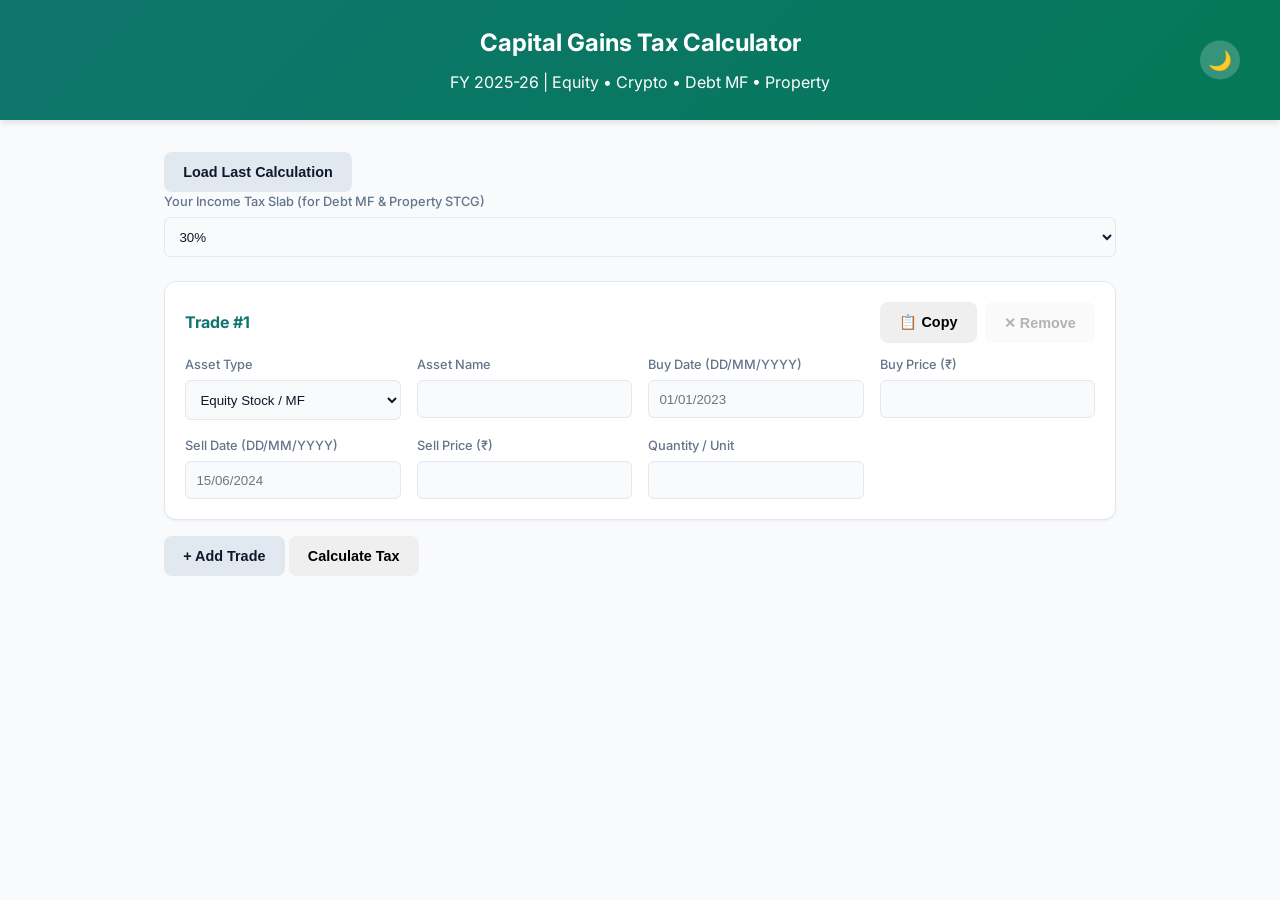
==== frontend/index.html @ ec7c5daf "Update index.html" ====
<!DOCTYPE html>
<html lang="en">
<head>
    <meta charset="UTF-8">
    <meta name="viewport" content="width=device-width, initial-scale=1.0">
    <title>Capital Gains Calculator</title>
    <link rel="stylesheet" href="css/style.css">
</head>
<body>
    <header>
        <div class="header-content">
            <h1>Capital Gains Tax Calculator</h1>
            <p>FY 2025-26 | Equity • Crypto • Debt MF • Property</p>
            <button id="darkModeToggle" class="icon-btn" title="Toggle Dark Mode">🌙</button>
        </div>
    </header>

    <main class="container">
        <div class="top-actions">
            <button id="loadLastBtn" class="secondary-btn">Load Last Calculation</button>
        </div>

        <form id="tradeForm">
            <div class="form-group" style="margin-bottom: 1.5rem;">
                <label>Your Income Tax Slab (for Debt MF & Property STCG)</label>
                <select id="userSlab" required>
                    <option value="0">0% (No Income)</option>
                    <option value="0.05">5%</option>
                    <option value="0.10">10%</option>
                    <option value="0.20">20%</option>
                    <option value="0.30" selected>30%</option>
                </select>
            </div>

            <div id="tradesContainer"></div>

            <div class="actions">
                <button type="button" id="addTradeBtn" class="secondary-btn">+ Add Trade</button>
                <button type="submit" id="calcBtn">Calculate Tax</button>
            </div>
            <div id="formError" class="error-msg"></div>
        </form>
    </main>

    <script src="js/form.js"></script>
    <script src="js/main.js"></script>
</body>
</html>
---- frontend/css/style.css ----
@import url('https://fonts.googleapis.com/css2?family=Inter:wght@400;500;600;700&display=swap');

:root {
  --bg: #f8fafc; --surface: #ffffff; --text-main: #0f172a; --text-muted: #64748b;
  --primary: #0f766e; --primary-hover: #0d5f59; --border: #e2e8f0;
  --error: #ef4444; --success: #10b981; --warning: #f59e0b; --crypto: #ea580c;
  --shadow-sm: 0 1px 2px 0 rgb(0 0 0 / 0.05);
  --shadow-md: 0 4px 6px -1px rgb(0 0 0 / 0.1);
  --radius: 12px;
}

.dark-mode {
  --bg: #0f172a; --surface: #1e293b; --text-main: #f1f5f9; --text-muted: #94a3b8;
  --border: #334155; --shadow-sm: 0 1px 2px 0 rgb(0 0 0 / 0.3);
  --shadow-md: 0 4px 6px -1px rgb(0 0 0 / 0.4);
}

* { box-sizing: border-box; margin: 0; padding: 0; }
body { font-family: 'Inter', system-ui, sans-serif; background: var(--bg); color: var(--text-main); line-height: 1.6; transition: background 0.3s, color 0.3s; }
header { background: linear-gradient(135deg, var(--primary) 0%, #047857 100%); color: white; padding: 1.5rem; text-align: center; box-shadow: var(--shadow-md); }
.header-content { display: flex; flex-direction: column; align-items: center; gap: 0.5rem; position: relative; }
.header-content h1 { font-size: 1.5rem; font-weight: 700; }
.icon-btn { position: absolute; right: 1rem; top: 50%; transform: translateY(-50%); background: rgba(255,255,255,0.2); border: none; color: white; padding: 0.5rem; border-radius: 50%; cursor: pointer; font-size: 1.2rem; }
.container { max-width: 1000px; margin: 2rem auto; padding: 0 1.5rem; }

.card { background: var(--surface); padding: 1.25rem; border-radius: var(--radius); box-shadow: var(--shadow-sm); border: 1px solid var(--border); text-align: center; transition: all 0.2s; }
.card h3 { font-size: 0.75rem; font-weight: 600; color: var(--text-muted); text-transform: uppercase; margin-bottom: 0.4rem; }
.card .val { font-size: 1.3rem; font-weight: 700; color: var(--primary); }
.crypto-card .val { color: var(--crypto); }
.highlight { background: linear-gradient(135deg, var(--primary) 0%, #047857 100%); color: white; }
.highlight .val, .highlight h3 { color: white; }

.summary-grid { display: grid; grid-template-columns: repeat(auto-fit, minmax(180px, 1fr)); gap: 1rem; margin-bottom: 2rem; }
.charts-section { display: grid; grid-template-columns: repeat(auto-fit, minmax(300px, 1fr)); gap: 1.5rem; margin: 2rem 0; }
.chart-box { background: var(--surface); padding: 1rem; border-radius: var(--radius); border: 1px solid var(--border); }

.suggestions-section { margin: 2rem 0; display: flex; flex-direction: column; gap: 1rem; }
.suggestion-box { padding: 1rem; border-radius: var(--radius); border-left: 4px solid; background: var(--surface); }
.suggestion-box.green { border-color: var(--success); background: #f0fdf4; color: #14532d; }
.suggestion-box.yellow { border-color: var(--warning); background: #fffbeb; color: #713f12; }
.suggestion-box.orange { border-color: var(--crypto); background: #fff7ed; color: #7c2d12; }
.suggestion-box.blue { border-color: #3b82f6; background: #eff6ff; color: #1e3a8a; }

table { width: 100%; border-collapse: separate; border-spacing: 0; margin: 1.5rem 0; background: var(--surface); border-radius: var(--radius); overflow: hidden; border: 1px solid var(--border); }
th, td { padding: 0.85rem; text-align: left; border-bottom: 1px solid var(--border); font-size: 0.9rem; }
th { background: #f8fafc; font-weight: 600; color: var(--text-muted); text-transform: uppercase; font-size: 0.75rem; }
tr:last-child td { border-bottom: none; }

.stats-section { display: grid; grid-template-columns: repeat(auto-fit, minmax(150px, 1fr)); gap: 1rem; margin: 2rem 0; }
.stat-item { background: var(--surface); padding: 0.8rem; border-radius: 8px; border: 1px solid var(--border); text-align: center; }
.stat-item span { display: block; font-size: 0.75rem; color: var(--text-muted); }
.stat-item strong { font-size: 1rem; color: var(--primary); }

.action-buttons { display: flex; flex-wrap: wrap; gap: 1rem; margin-top: 2rem; }
button, .back-btn { padding: 0.75rem 1.2rem; border: none; border-radius: 8px; cursor: pointer; font-weight: 600; font-size: 0.9rem; transition: 0.2s; text-decoration: none; display: inline-flex; align-items: center; justify-content: center; }
.primary-btn { background: var(--primary); color: white; }
.primary-btn:hover { background: var(--primary-hover); }
.secondary-btn { background: #e2e8f0; color: var(--text-main); }
.secondary-btn:hover { background: #cbd5e1; }
.back-btn { background: #334155; color: white; }

.trade-card { background: var(--surface); padding: 1.25rem; border-radius: var(--radius); box-shadow: var(--shadow-sm); margin-bottom: 1rem; border: 1px solid var(--border); position: relative; }
.trade-header { display: flex; justify-content: space-between; align-items: center; margin-bottom: 0.75rem; }
.trade-number { font-weight: 700; color: var(--primary); }
.trade-actions { display: flex; gap: 0.5rem; }
.grid { display: grid; grid-template-columns: repeat(auto-fit, minmax(180px, 1fr)); gap: 1rem; }
.form-group { display: flex; flex-direction: column; }
label { font-size: 0.8rem; font-weight: 500; margin-bottom: 0.3rem; color: var(--text-muted); }
input, select { padding: 0.65rem; border: 1px solid var(--border); border-radius: 6px; background: var(--bg); color: var(--text-main); }
input:focus, select:focus { outline: none; border-color: var(--primary); box-shadow: 0 0 0 2px rgba(15,118,110,0.2); }
.error-msg { color: var(--error); margin-top: 0.5rem; font-size: 0.85rem; }

.modal { position: fixed; top:0; left:0; width:100%; height:100%; background: rgba(0,0,0,0.5); display: flex; justify-content: center; align-items: center; z-index: 1000; }
.hidden { display: none; }
.modal-content { background: var(--surface); padding: 1.5rem; border-radius: var(--radius); max-width: 500px; width: 90%; max-height: 80vh; overflow-y: auto; }
.history-item { padding: 0.8rem; border-bottom: 1px solid var(--border); display: flex; justify-content: space-between; align-items: center; }
.history-item button { padding: 0.4rem 0.6rem; font-size: 0.8rem; }

@media(max-width: 640px) {
  .grid, .summary-grid, .charts-section, .action-buttons { grid-template-columns: 1fr; flex-direction: column; }
  .header-content h1 { font-size: 1.2rem; }
}

@media print {
  header, .action-buttons, .icon-btn, .modal, .charts-section { display: none !important; }
  body { background: white; color: black; }
  .card, table, .trade-card, .suggestion-box, .stat-item { background: white; border: 1px solid #ccc; box-shadow: none; color: black; }
  .card h3, .stat-item span { color: #555; }
  .card .val, .stat-item strong { color: black; }
  .highlight { background: #eee !important; color: black !important; }
  .highlight .val, .highlight h3 { color: black !important; }
}
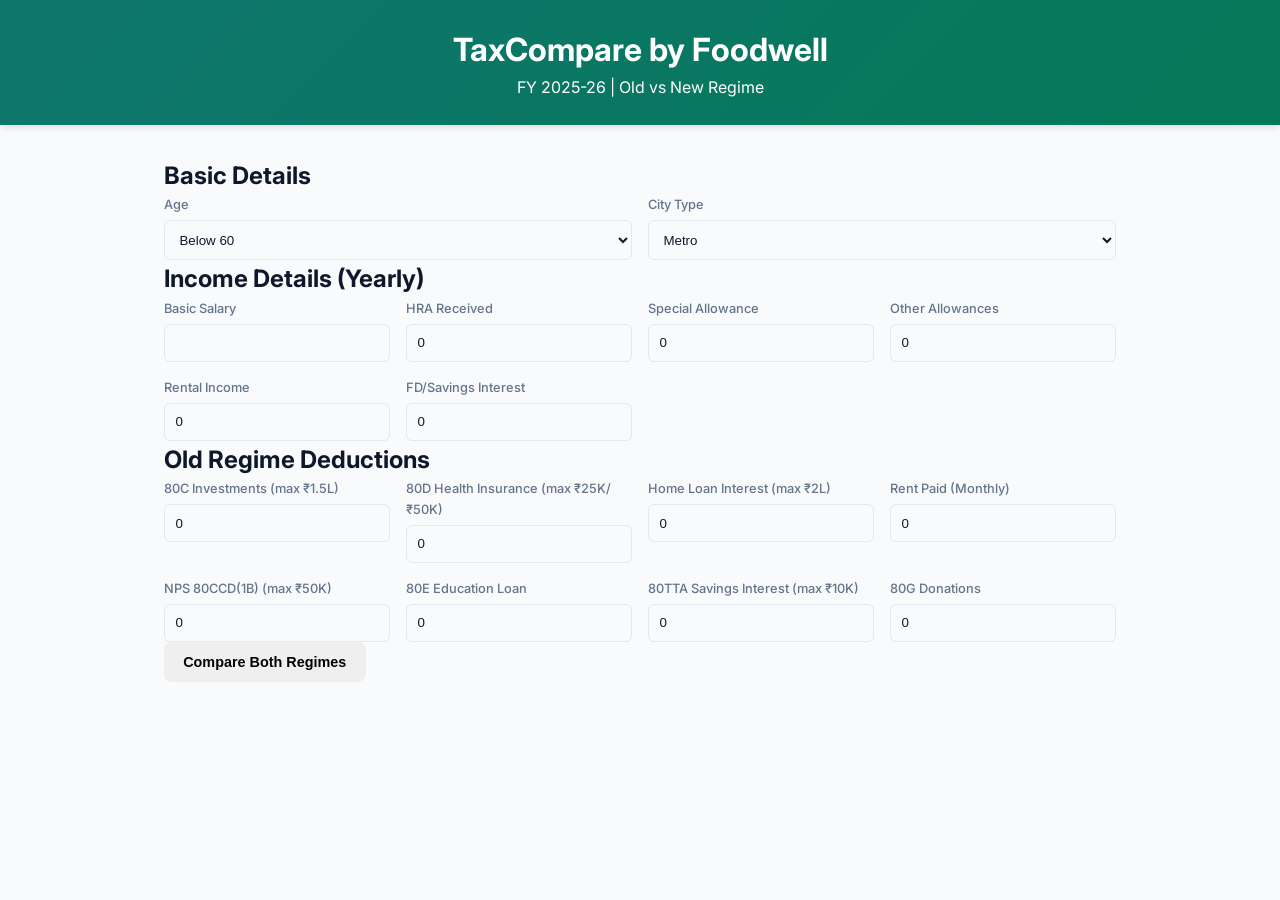
==== commit 61853df5: "Update index.html" ====
--- a/frontend/index.html
+++ b/frontend/index.html
@@ -3,46 +3,49 @@
 <head>
     <meta charset="UTF-8">
     <meta name="viewport" content="width=device-width, initial-scale=1.0">
-    <title>Capital Gains Calculator</title>
+    <title>TaxCompare by Foodwell</title>
     <link rel="stylesheet" href="css/style.css">
 </head>
 <body>
-    <header>
-        <div class="header-content">
-            <h1>Capital Gains Tax Calculator</h1>
-            <p>FY 2025-26 | Equity • Crypto • Debt MF • Property</p>
-            <button id="darkModeToggle" class="icon-btn" title="Toggle Dark Mode">🌙</button>
-        </div>
-    </header>
-
+    <header><h1>TaxCompare by Foodwell</h1><p>FY 2025-26 | Old vs New Regime</p></header>
     <main class="container">
-        <div class="top-actions">
-            <button id="loadLastBtn" class="secondary-btn">Load Last Calculation</button>
-        </div>
-
-        <form id="tradeForm">
-            <div class="form-group" style="margin-bottom: 1.5rem;">
-                <label>Your Income Tax Slab (for Debt MF & Property STCG)</label>
-                <select id="userSlab" required>
-                    <option value="0">0% (No Income)</option>
-                    <option value="0.05">5%</option>
-                    <option value="0.10">10%</option>
-                    <option value="0.20">20%</option>
-                    <option value="0.30" selected>30%</option>
-                </select>
+        <form id="taxForm">
+            <div class="section"><h2>Basic Details</h2>
+                <div class="grid">
+                    <div class="form-group"><label>Age</label>
+                        <select id="age"><option value="30">Below 60</option><option value="65">60-80</option><option value="85">Above 80</option></select>
+                    </div>
+                    <div class="form-group"><label>City Type</label>
+                        <select id="city"><option value="metro">Metro</option><option value="non-metro">Non-Metro</option></select>
+                    </div>
+                </div>
             </div>
-
-            <div id="tradesContainer"></div>
-
-            <div class="actions">
-                <button type="button" id="addTradeBtn" class="secondary-btn">+ Add Trade</button>
-                <button type="submit" id="calcBtn">Calculate Tax</button>
+            <div class="section"><h2>Income Details (Yearly)</h2>
+                <div class="grid">
+                    <div class="form-group"><label>Basic Salary</label><input type="number" id="basic" required></div>
+                    <div class="form-group"><label>HRA Received</label><input type="number" id="hra_received" value="0"></div>
+                    <div class="form-group"><label>Special Allowance</label><input type="number" id="special" value="0"></div>
+                    <div class="form-group"><label>Other Allowances</label><input type="number" id="other_allow" value="0"></div>
+                    <div class="form-group"><label>Rental Income</label><input type="number" id="rental" value="0"></div>
+                    <div class="form-group"><label>FD/Savings Interest</label><input type="number" id="fd_interest" value="0"></div>
+                </div>
             </div>
+            <div class="section"><h2>Old Regime Deductions</h2>
+                <div class="grid">
+                    <div class="form-group"><label>80C Investments (max ₹1.5L)</label><input type="number" id="sec_80c" max="150000" value="0"></div>
+                    <div class="form-group"><label>80D Health Insurance (max ₹25K/₹50K)</label><input type="number" id="sec_80d" max="50000" value="0"></div>
+                    <div class="form-group"><label>Home Loan Interest (max ₹2L)</label><input type="number" id="home_loan" max="200000" value="0"></div>
+                    <div class="form-group"><label>Rent Paid (Monthly)</label><input type="number" id="rent_paid" value="0"></div>
+                    <div class="form-group"><label>NPS 80CCD(1B) (max ₹50K)</label><input type="number" id="sec_80ccd1b" max="50000" value="0"></div>
+                    <div class="form-group"><label>80E Education Loan</label><input type="number" id="sec_80e" value="0"></div>
+                    <div class="form-group"><label>80TTA Savings Interest (max ₹10K)</label><input type="number" id="sec_80tta" max="10000" value="0"></div>
+                    <div class="form-group"><label>80G Donations</label><input type="number" id="sec_80g" value="0"></div>
+                </div>
+            </div>
+            <button type="submit" id="calcBtn">Compare Both Regimes</button>
             <div id="formError" class="error-msg"></div>
         </form>
     </main>
-
     <script src="js/form.js"></script>
-    <script src="js/main.js"></script>
 </body>
 </html>
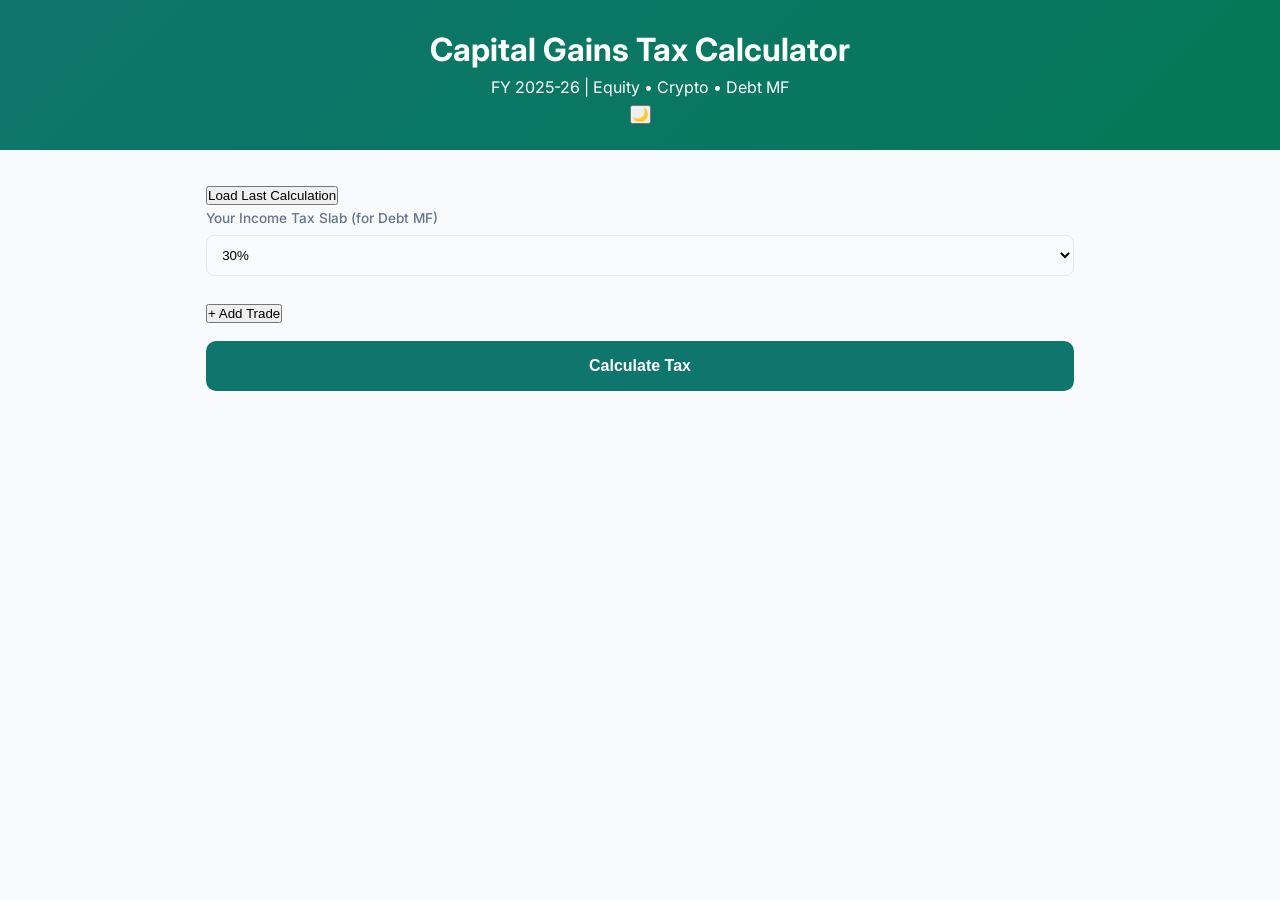
==== commit 4839e002: "Update index.html" ====
--- a/frontend/index.html
+++ b/frontend/index.html
@@ -3,49 +3,35 @@
 <head>
     <meta charset="UTF-8">
     <meta name="viewport" content="width=device-width, initial-scale=1.0">
-    <title>TaxCompare by Foodwell</title>
+    <title>Capital Gains Calculator</title>
     <link rel="stylesheet" href="css/style.css">
 </head>
 <body>
-    <header><h1>TaxCompare by Foodwell</h1><p>FY 2025-26 | Old vs New Regime</p></header>
+    <header>
+        <div class="header-content">
+            <h1>Capital Gains Tax Calculator</h1>
+            <p>FY 2025-26 | Equity • Crypto • Debt MF</p>
+            <button id="darkModeToggle" class="icon-btn" title="Toggle Dark Mode">🌙</button>
+        </div>
+    </header>
     <main class="container">
-        <form id="taxForm">
-            <div class="section"><h2>Basic Details</h2>
-                <div class="grid">
-                    <div class="form-group"><label>Age</label>
-                        <select id="age"><option value="30">Below 60</option><option value="65">60-80</option><option value="85">Above 80</option></select>
-                    </div>
-                    <div class="form-group"><label>City Type</label>
-                        <select id="city"><option value="metro">Metro</option><option value="non-metro">Non-Metro</option></select>
-                    </div>
-                </div>
+        <div class="top-actions"><button id="loadLastBtn" class="secondary-btn">Load Last Calculation</button></div>
+        <form id="tradeForm">
+            <div class="form-group" style="margin-bottom: 1.5rem;">
+                <label>Your Income Tax Slab (for Debt MF)</label>
+                <select id="userSlab" required>
+                    <option value="0">0%</option><option value="0.05">5%</option><option value="0.10">10%</option><option value="0.20">20%</option><option value="0.30" selected>30%</option>
+                </select>
             </div>
-            <div class="section"><h2>Income Details (Yearly)</h2>
-                <div class="grid">
-                    <div class="form-group"><label>Basic Salary</label><input type="number" id="basic" required></div>
-                    <div class="form-group"><label>HRA Received</label><input type="number" id="hra_received" value="0"></div>
-                    <div class="form-group"><label>Special Allowance</label><input type="number" id="special" value="0"></div>
-                    <div class="form-group"><label>Other Allowances</label><input type="number" id="other_allow" value="0"></div>
-                    <div class="form-group"><label>Rental Income</label><input type="number" id="rental" value="0"></div>
-                    <div class="form-group"><label>FD/Savings Interest</label><input type="number" id="fd_interest" value="0"></div>
-                </div>
+            <div id="tradesContainer"></div>
+            <div class="actions">
+                <button type="button" id="addTradeBtn" class="secondary-btn">+ Add Trade</button>
+                <button type="submit" id="calcBtn">Calculate Tax</button>
             </div>
-            <div class="section"><h2>Old Regime Deductions</h2>
-                <div class="grid">
-                    <div class="form-group"><label>80C Investments (max ₹1.5L)</label><input type="number" id="sec_80c" max="150000" value="0"></div>
-                    <div class="form-group"><label>80D Health Insurance (max ₹25K/₹50K)</label><input type="number" id="sec_80d" max="50000" value="0"></div>
-                    <div class="form-group"><label>Home Loan Interest (max ₹2L)</label><input type="number" id="home_loan" max="200000" value="0"></div>
-                    <div class="form-group"><label>Rent Paid (Monthly)</label><input type="number" id="rent_paid" value="0"></div>
-                    <div class="form-group"><label>NPS 80CCD(1B) (max ₹50K)</label><input type="number" id="sec_80ccd1b" max="50000" value="0"></div>
-                    <div class="form-group"><label>80E Education Loan</label><input type="number" id="sec_80e" value="0"></div>
-                    <div class="form-group"><label>80TTA Savings Interest (max ₹10K)</label><input type="number" id="sec_80tta" max="10000" value="0"></div>
-                    <div class="form-group"><label>80G Donations</label><input type="number" id="sec_80g" value="0"></div>
-                </div>
-            </div>
-            <button type="submit" id="calcBtn">Compare Both Regimes</button>
             <div id="formError" class="error-msg"></div>
         </form>
     </main>
     <script src="js/form.js"></script>
+    <script src="js/main.js"></script>
 </body>
 </html>
--- a/frontend/css/style.css
+++ b/frontend/css/style.css
@@ -1,92 +1,17 @@
 @import url('https://fonts.googleapis.com/css2?family=Inter:wght@400;500;600;700&display=swap');
-
-:root {
-  --bg: #f8fafc; --surface: #ffffff; --text-main: #0f172a; --text-muted: #64748b;
-  --primary: #0f766e; --primary-hover: #0d5f59; --border: #e2e8f0;
-  --error: #ef4444; --success: #10b981; --warning: #f59e0b; --crypto: #ea580c;
-  --shadow-sm: 0 1px 2px 0 rgb(0 0 0 / 0.05);
-  --shadow-md: 0 4px 6px -1px rgb(0 0 0 / 0.1);
-  --radius: 12px;
-}
-
-.dark-mode {
-  --bg: #0f172a; --surface: #1e293b; --text-main: #f1f5f9; --text-muted: #94a3b8;
-  --border: #334155; --shadow-sm: 0 1px 2px 0 rgb(0 0 0 / 0.3);
-  --shadow-md: 0 4px 6px -1px rgb(0 0 0 / 0.4);
-}
-
+:root { --bg: #f8fafc; --surface: #ffffff; --primary: #0f766e; --text: #0f172a; --muted: #64748b; --border: #e2e8f0; }
 * { box-sizing: border-box; margin: 0; padding: 0; }
-body { font-family: 'Inter', system-ui, sans-serif; background: var(--bg); color: var(--text-main); line-height: 1.6; transition: background 0.3s, color 0.3s; }
-header { background: linear-gradient(135deg, var(--primary) 0%, #047857 100%); color: white; padding: 1.5rem; text-align: center; box-shadow: var(--shadow-md); }
-.header-content { display: flex; flex-direction: column; align-items: center; gap: 0.5rem; position: relative; }
-.header-content h1 { font-size: 1.5rem; font-weight: 700; }
-.icon-btn { position: absolute; right: 1rem; top: 50%; transform: translateY(-50%); background: rgba(255,255,255,0.2); border: none; color: white; padding: 0.5rem; border-radius: 50%; cursor: pointer; font-size: 1.2rem; }
-.container { max-width: 1000px; margin: 2rem auto; padding: 0 1.5rem; }
-
-.card { background: var(--surface); padding: 1.25rem; border-radius: var(--radius); box-shadow: var(--shadow-sm); border: 1px solid var(--border); text-align: center; transition: all 0.2s; }
-.card h3 { font-size: 0.75rem; font-weight: 600; color: var(--text-muted); text-transform: uppercase; margin-bottom: 0.4rem; }
-.card .val { font-size: 1.3rem; font-weight: 700; color: var(--primary); }
-.crypto-card .val { color: var(--crypto); }
-.highlight { background: linear-gradient(135deg, var(--primary) 0%, #047857 100%); color: white; }
-.highlight .val, .highlight h3 { color: white; }
-
-.summary-grid { display: grid; grid-template-columns: repeat(auto-fit, minmax(180px, 1fr)); gap: 1rem; margin-bottom: 2rem; }
-.charts-section { display: grid; grid-template-columns: repeat(auto-fit, minmax(300px, 1fr)); gap: 1.5rem; margin: 2rem 0; }
-.chart-box { background: var(--surface); padding: 1rem; border-radius: var(--radius); border: 1px solid var(--border); }
-
-.suggestions-section { margin: 2rem 0; display: flex; flex-direction: column; gap: 1rem; }
-.suggestion-box { padding: 1rem; border-radius: var(--radius); border-left: 4px solid; background: var(--surface); }
-.suggestion-box.green { border-color: var(--success); background: #f0fdf4; color: #14532d; }
-.suggestion-box.yellow { border-color: var(--warning); background: #fffbeb; color: #713f12; }
-.suggestion-box.orange { border-color: var(--crypto); background: #fff7ed; color: #7c2d12; }
-.suggestion-box.blue { border-color: #3b82f6; background: #eff6ff; color: #1e3a8a; }
-
-table { width: 100%; border-collapse: separate; border-spacing: 0; margin: 1.5rem 0; background: var(--surface); border-radius: var(--radius); overflow: hidden; border: 1px solid var(--border); }
-th, td { padding: 0.85rem; text-align: left; border-bottom: 1px solid var(--border); font-size: 0.9rem; }
-th { background: #f8fafc; font-weight: 600; color: var(--text-muted); text-transform: uppercase; font-size: 0.75rem; }
-tr:last-child td { border-bottom: none; }
-
-.stats-section { display: grid; grid-template-columns: repeat(auto-fit, minmax(150px, 1fr)); gap: 1rem; margin: 2rem 0; }
-.stat-item { background: var(--surface); padding: 0.8rem; border-radius: 8px; border: 1px solid var(--border); text-align: center; }
-.stat-item span { display: block; font-size: 0.75rem; color: var(--text-muted); }
-.stat-item strong { font-size: 1rem; color: var(--primary); }
-
-.action-buttons { display: flex; flex-wrap: wrap; gap: 1rem; margin-top: 2rem; }
-button, .back-btn { padding: 0.75rem 1.2rem; border: none; border-radius: 8px; cursor: pointer; font-weight: 600; font-size: 0.9rem; transition: 0.2s; text-decoration: none; display: inline-flex; align-items: center; justify-content: center; }
-.primary-btn { background: var(--primary); color: white; }
-.primary-btn:hover { background: var(--primary-hover); }
-.secondary-btn { background: #e2e8f0; color: var(--text-main); }
-.secondary-btn:hover { background: #cbd5e1; }
-.back-btn { background: #334155; color: white; }
-
-.trade-card { background: var(--surface); padding: 1.25rem; border-radius: var(--radius); box-shadow: var(--shadow-sm); margin-bottom: 1rem; border: 1px solid var(--border); position: relative; }
-.trade-header { display: flex; justify-content: space-between; align-items: center; margin-bottom: 0.75rem; }
-.trade-number { font-weight: 700; color: var(--primary); }
-.trade-actions { display: flex; gap: 0.5rem; }
-.grid { display: grid; grid-template-columns: repeat(auto-fit, minmax(180px, 1fr)); gap: 1rem; }
+body { font-family: 'Inter', sans-serif; background: var(--bg); color: var(--text); line-height: 1.6; }
+header { background: linear-gradient(135deg, var(--primary), #047857); color: white; padding: 1.5rem; text-align: center; }
+.container { max-width: 900px; margin: 2rem auto; padding: 0 1rem; }
+.section { background: var(--surface); padding: 1.5rem; border-radius: 12px; margin-bottom: 1rem; border: 1px solid var(--border); }
+.section h2 { font-size: 1.1rem; margin-bottom: 1rem; color: var(--primary); }
+.grid { display: grid; grid-template-columns: repeat(auto-fit, minmax(200px, 1fr)); gap: 1rem; }
 .form-group { display: flex; flex-direction: column; }
-label { font-size: 0.8rem; font-weight: 500; margin-bottom: 0.3rem; color: var(--text-muted); }
-input, select { padding: 0.65rem; border: 1px solid var(--border); border-radius: 6px; background: var(--bg); color: var(--text-main); }
-input:focus, select:focus { outline: none; border-color: var(--primary); box-shadow: 0 0 0 2px rgba(15,118,110,0.2); }
-.error-msg { color: var(--error); margin-top: 0.5rem; font-size: 0.85rem; }
-
-.modal { position: fixed; top:0; left:0; width:100%; height:100%; background: rgba(0,0,0,0.5); display: flex; justify-content: center; align-items: center; z-index: 1000; }
-.hidden { display: none; }
-.modal-content { background: var(--surface); padding: 1.5rem; border-radius: var(--radius); max-width: 500px; width: 90%; max-height: 80vh; overflow-y: auto; }
-.history-item { padding: 0.8rem; border-bottom: 1px solid var(--border); display: flex; justify-content: space-between; align-items: center; }
-.history-item button { padding: 0.4rem 0.6rem; font-size: 0.8rem; }
-
-@media(max-width: 640px) {
-  .grid, .summary-grid, .charts-section, .action-buttons { grid-template-columns: 1fr; flex-direction: column; }
-  .header-content h1 { font-size: 1.2rem; }
-}
-
-@media print {
-  header, .action-buttons, .icon-btn, .modal, .charts-section { display: none !important; }
-  body { background: white; color: black; }
-  .card, table, .trade-card, .suggestion-box, .stat-item { background: white; border: 1px solid #ccc; box-shadow: none; color: black; }
-  .card h3, .stat-item span { color: #555; }
-  .card .val, .stat-item strong { color: black; }
-  .highlight { background: #eee !important; color: black !important; }
-  .highlight .val, .highlight h3 { color: black !important; }
-}
+label { font-size: 0.85rem; font-weight: 500; margin-bottom: 0.3rem; color: var(--muted); }
+input, select { padding: 0.7rem; border: 1px solid var(--border); border-radius: 8px; background: #fafbfc; }
+input:focus, select:focus { outline: none; border-color: var(--primary); box-shadow: 0 0 0 2px rgba(15,118,110,0.15); }
+#calcBtn { width: 100%; padding: 1rem; background: var(--primary); color: white; border: none; border-radius: 10px; font-weight: 600; font-size: 1rem; cursor: pointer; margin-top: 1rem; }
+#calcBtn:hover { background: #0d5f59; }
+.error-msg { color: #ef4444; margin-top: 0.5rem; font-size: 0.9rem; }
+@media(max-width: 640px) { .grid { grid-template-columns: 1fr; } }
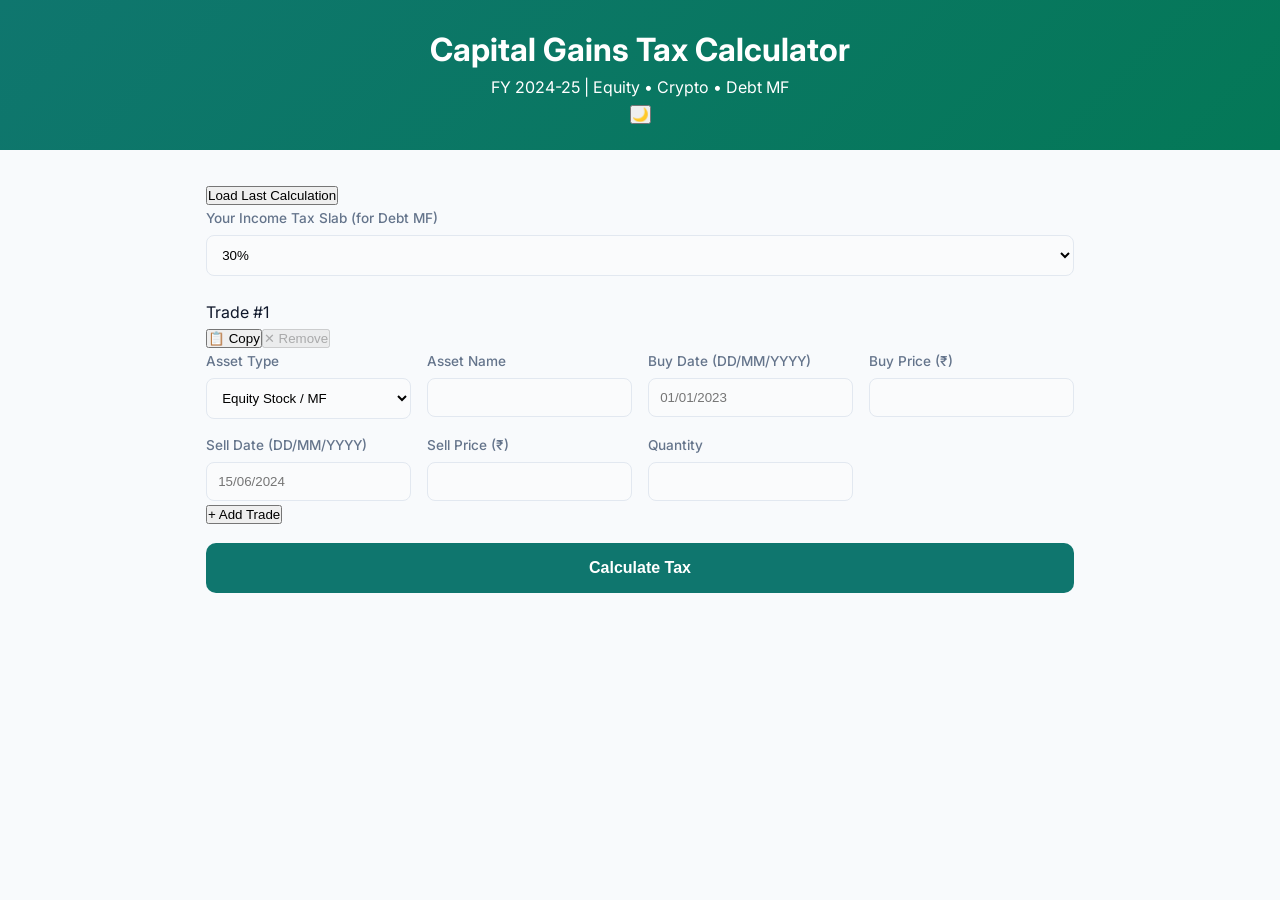
==== commit 20e931f5: "Update index.html" ====
--- a/frontend/index.html
+++ b/frontend/index.html
@@ -10,20 +10,30 @@
     <header>
         <div class="header-content">
             <h1>Capital Gains Tax Calculator</h1>
-            <p>FY 2025-26 | Equity • Crypto • Debt MF</p>
+            <p>FY 2024-25 | Equity • Crypto • Debt MF</p>
             <button id="darkModeToggle" class="icon-btn" title="Toggle Dark Mode">🌙</button>
         </div>
     </header>
+
     <main class="container">
-        <div class="top-actions"><button id="loadLastBtn" class="secondary-btn">Load Last Calculation</button></div>
+        <div class="top-actions">
+            <button id="loadLastBtn" class="secondary-btn">Load Last Calculation</button>
+        </div>
+
         <form id="tradeForm">
             <div class="form-group" style="margin-bottom: 1.5rem;">
                 <label>Your Income Tax Slab (for Debt MF)</label>
                 <select id="userSlab" required>
-                    <option value="0">0%</option><option value="0.05">5%</option><option value="0.10">10%</option><option value="0.20">20%</option><option value="0.30" selected>30%</option>
+                    <option value="0">0% (No Income)</option>
+                    <option value="0.05">5%</option>
+                    <option value="0.10">10%</option>
+                    <option value="0.20">20%</option>
+                    <option value="0.30" selected>30%</option>
                 </select>
             </div>
+
             <div id="tradesContainer"></div>
+
             <div class="actions">
                 <button type="button" id="addTradeBtn" class="secondary-btn">+ Add Trade</button>
                 <button type="submit" id="calcBtn">Calculate Tax</button>
@@ -31,6 +41,7 @@
             <div id="formError" class="error-msg"></div>
         </form>
     </main>
+
     <script src="js/form.js"></script>
     <script src="js/main.js"></script>
 </body>
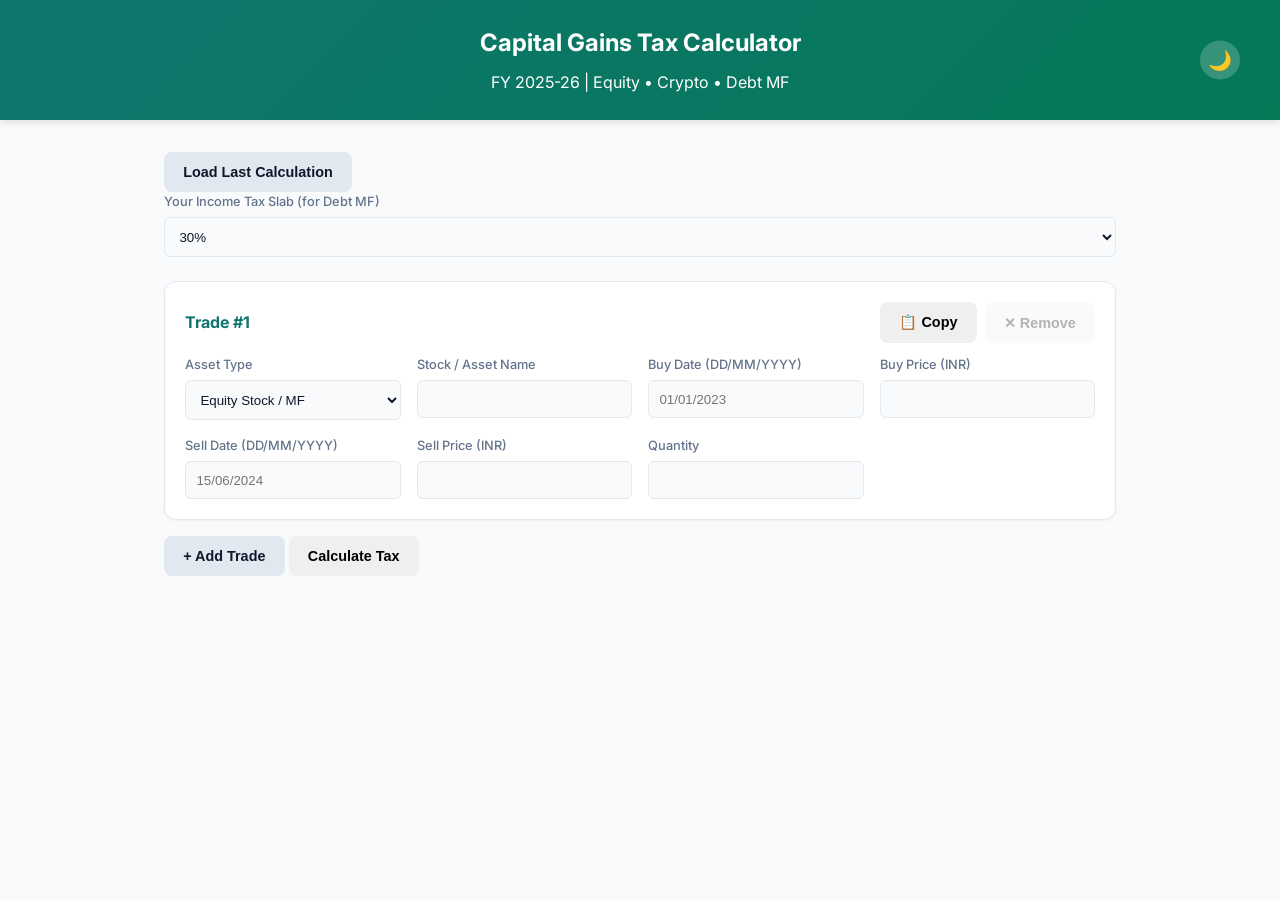
==== commit 71e8a146: "Update index.html" ====
--- a/frontend/index.html
+++ b/frontend/index.html
@@ -10,30 +10,20 @@
     <header>
         <div class="header-content">
             <h1>Capital Gains Tax Calculator</h1>
-            <p>FY 2024-25 | Equity • Crypto • Debt MF</p>
+            <p>FY 2025-26 | Equity • Crypto • Debt MF</p>
             <button id="darkModeToggle" class="icon-btn" title="Toggle Dark Mode">🌙</button>
         </div>
     </header>
-
     <main class="container">
-        <div class="top-actions">
-            <button id="loadLastBtn" class="secondary-btn">Load Last Calculation</button>
-        </div>
-
+        <div class="top-actions"><button id="loadLastBtn" class="secondary-btn">Load Last Calculation</button></div>
         <form id="tradeForm">
             <div class="form-group" style="margin-bottom: 1.5rem;">
                 <label>Your Income Tax Slab (for Debt MF)</label>
                 <select id="userSlab" required>
-                    <option value="0">0% (No Income)</option>
-                    <option value="0.05">5%</option>
-                    <option value="0.10">10%</option>
-                    <option value="0.20">20%</option>
-                    <option value="0.30" selected>30%</option>
+                    <option value="0">0%</option><option value="0.05">5%</option><option value="0.10">10%</option><option value="0.20">20%</option><option value="0.30" selected>30%</option>
                 </select>
             </div>
-
             <div id="tradesContainer"></div>
-
             <div class="actions">
                 <button type="button" id="addTradeBtn" class="secondary-btn">+ Add Trade</button>
                 <button type="submit" id="calcBtn">Calculate Tax</button>
@@ -41,7 +31,6 @@
             <div id="formError" class="error-msg"></div>
         </form>
     </main>
-
     <script src="js/form.js"></script>
     <script src="js/main.js"></script>
 </body>
--- a/frontend/css/style.css
+++ b/frontend/css/style.css
@@ -1,17 +1,92 @@
 @import url('https://fonts.googleapis.com/css2?family=Inter:wght@400;500;600;700&display=swap');
-:root { --bg: #f8fafc; --surface: #ffffff; --primary: #0f766e; --text: #0f172a; --muted: #64748b; --border: #e2e8f0; }
+
+:root {
+  --bg: #f8fafc; --surface: #ffffff; --text-main: #0f172a; --text-muted: #64748b;
+  --primary: #0f766e; --primary-hover: #0d5f59; --border: #e2e8f0;
+  --error: #ef4444; --success: #10b981; --warning: #f59e0b; --crypto: #ea580c;
+  --shadow-sm: 0 1px 2px 0 rgb(0 0 0 / 0.05);
+  --shadow-md: 0 4px 6px -1px rgb(0 0 0 / 0.1);
+  --radius: 12px;
+}
+
+.dark-mode {
+  --bg: #0f172a; --surface: #1e293b; --text-main: #f1f5f9; --text-muted: #94a3b8;
+  --border: #334155; --shadow-sm: 0 1px 2px 0 rgb(0 0 0 / 0.3);
+  --shadow-md: 0 4px 6px -1px rgb(0 0 0 / 0.4);
+}
+
 * { box-sizing: border-box; margin: 0; padding: 0; }
-body { font-family: 'Inter', sans-serif; background: var(--bg); color: var(--text); line-height: 1.6; }
-header { background: linear-gradient(135deg, var(--primary), #047857); color: white; padding: 1.5rem; text-align: center; }
-.container { max-width: 900px; margin: 2rem auto; padding: 0 1rem; }
-.section { background: var(--surface); padding: 1.5rem; border-radius: 12px; margin-bottom: 1rem; border: 1px solid var(--border); }
-.section h2 { font-size: 1.1rem; margin-bottom: 1rem; color: var(--primary); }
-.grid { display: grid; grid-template-columns: repeat(auto-fit, minmax(200px, 1fr)); gap: 1rem; }
+body { font-family: 'Inter', system-ui, sans-serif; background: var(--bg); color: var(--text-main); line-height: 1.6; transition: background 0.3s, color 0.3s; }
+header { background: linear-gradient(135deg, var(--primary) 0%, #047857 100%); color: white; padding: 1.5rem; text-align: center; box-shadow: var(--shadow-md); }
+.header-content { display: flex; flex-direction: column; align-items: center; gap: 0.5rem; position: relative; }
+.header-content h1 { font-size: 1.5rem; font-weight: 700; }
+.icon-btn { position: absolute; right: 1rem; top: 50%; transform: translateY(-50%); background: rgba(255,255,255,0.2); border: none; color: white; padding: 0.5rem; border-radius: 50%; cursor: pointer; font-size: 1.2rem; }
+.container { max-width: 1000px; margin: 2rem auto; padding: 0 1.5rem; }
+
+.card { background: var(--surface); padding: 1.25rem; border-radius: var(--radius); box-shadow: var(--shadow-sm); border: 1px solid var(--border); text-align: center; transition: all 0.2s; }
+.card h3 { font-size: 0.75rem; font-weight: 600; color: var(--text-muted); text-transform: uppercase; margin-bottom: 0.4rem; }
+.card .val { font-size: 1.3rem; font-weight: 700; color: var(--primary); }
+.crypto-card .val { color: var(--crypto); }
+.highlight { background: linear-gradient(135deg, var(--primary) 0%, #047857 100%); color: white; }
+.highlight .val, .highlight h3 { color: white; }
+
+.summary-grid { display: grid; grid-template-columns: repeat(auto-fit, minmax(180px, 1fr)); gap: 1rem; margin-bottom: 2rem; }
+.charts-section { display: grid; grid-template-columns: repeat(auto-fit, minmax(300px, 1fr)); gap: 1.5rem; margin: 2rem 0; }
+.chart-box { background: var(--surface); padding: 1rem; border-radius: var(--radius); border: 1px solid var(--border); }
+
+.suggestions-section { margin: 2rem 0; display: flex; flex-direction: column; gap: 1rem; }
+.suggestion-box { padding: 1rem; border-radius: var(--radius); border-left: 4px solid; background: var(--surface); }
+.suggestion-box.green { border-color: var(--success); background: #f0fdf4; color: #14532d; }
+.suggestion-box.yellow { border-color: var(--warning); background: #fffbeb; color: #713f12; }
+.suggestion-box.orange { border-color: var(--crypto); background: #fff7ed; color: #7c2d12; }
+.suggestion-box.blue { border-color: #3b82f6; background: #eff6ff; color: #1e3a8a; }
+
+table { width: 100%; border-collapse: separate; border-spacing: 0; margin: 1.5rem 0; background: var(--surface); border-radius: var(--radius); overflow: hidden; border: 1px solid var(--border); }
+th, td { padding: 0.85rem; text-align: left; border-bottom: 1px solid var(--border); font-size: 0.9rem; }
+th { background: #f8fafc; font-weight: 600; color: var(--text-muted); text-transform: uppercase; font-size: 0.75rem; }
+tr:last-child td { border-bottom: none; }
+
+.stats-section { display: grid; grid-template-columns: repeat(auto-fit, minmax(150px, 1fr)); gap: 1rem; margin: 2rem 0; }
+.stat-item { background: var(--surface); padding: 0.8rem; border-radius: 8px; border: 1px solid var(--border); text-align: center; }
+.stat-item span { display: block; font-size: 0.75rem; color: var(--text-muted); }
+.stat-item strong { font-size: 1rem; color: var(--primary); }
+
+.action-buttons { display: flex; flex-wrap: wrap; gap: 1rem; margin-top: 2rem; }
+button, .back-btn { padding: 0.75rem 1.2rem; border: none; border-radius: 8px; cursor: pointer; font-weight: 600; font-size: 0.9rem; transition: 0.2s; text-decoration: none; display: inline-flex; align-items: center; justify-content: center; }
+.primary-btn { background: var(--primary); color: white; }
+.primary-btn:hover { background: var(--primary-hover); }
+.secondary-btn { background: #e2e8f0; color: var(--text-main); }
+.secondary-btn:hover { background: #cbd5e1; }
+.back-btn { background: #334155; color: white; }
+
+.trade-card { background: var(--surface); padding: 1.25rem; border-radius: var(--radius); box-shadow: var(--shadow-sm); margin-bottom: 1rem; border: 1px solid var(--border); position: relative; }
+.trade-header { display: flex; justify-content: space-between; align-items: center; margin-bottom: 0.75rem; }
+.trade-number { font-weight: 700; color: var(--primary); }
+.trade-actions { display: flex; gap: 0.5rem; }
+.grid { display: grid; grid-template-columns: repeat(auto-fit, minmax(180px, 1fr)); gap: 1rem; }
 .form-group { display: flex; flex-direction: column; }
-label { font-size: 0.85rem; font-weight: 500; margin-bottom: 0.3rem; color: var(--muted); }
-input, select { padding: 0.7rem; border: 1px solid var(--border); border-radius: 8px; background: #fafbfc; }
-input:focus, select:focus { outline: none; border-color: var(--primary); box-shadow: 0 0 0 2px rgba(15,118,110,0.15); }
-#calcBtn { width: 100%; padding: 1rem; background: var(--primary); color: white; border: none; border-radius: 10px; font-weight: 600; font-size: 1rem; cursor: pointer; margin-top: 1rem; }
-#calcBtn:hover { background: #0d5f59; }
-.error-msg { color: #ef4444; margin-top: 0.5rem; font-size: 0.9rem; }
-@media(max-width: 640px) { .grid { grid-template-columns: 1fr; } }
+label { font-size: 0.8rem; font-weight: 500; margin-bottom: 0.3rem; color: var(--text-muted); }
+input, select { padding: 0.65rem; border: 1px solid var(--border); border-radius: 6px; background: var(--bg); color: var(--text-main); }
+input:focus, select:focus { outline: none; border-color: var(--primary); box-shadow: 0 0 0 2px rgba(15,118,110,0.2); }
+.error-msg { color: var(--error); margin-top: 0.5rem; font-size: 0.85rem; }
+
+.modal { position: fixed; top:0; left:0; width:100%; height:100%; background: rgba(0,0,0,0.5); display: flex; justify-content: center; align-items: center; z-index: 1000; }
+.hidden { display: none; }
+.modal-content { background: var(--surface); padding: 1.5rem; border-radius: var(--radius); max-width: 500px; width: 90%; max-height: 80vh; overflow-y: auto; }
+.history-item { padding: 0.8rem; border-bottom: 1px solid var(--border); display: flex; justify-content: space-between; align-items: center; }
+.history-item button { padding: 0.4rem 0.6rem; font-size: 0.8rem; }
+
+@media(max-width: 640px) {
+  .grid, .summary-grid, .charts-section, .action-buttons { grid-template-columns: 1fr; flex-direction: column; }
+  .header-content h1 { font-size: 1.2rem; }
+}
+
+@media print {
+  header, .action-buttons, .icon-btn, .modal, .charts-section { display: none !important; }
+  body { background: white; color: black; }
+  .card, table, .trade-card, .suggestion-box, .stat-item { background: white; border: 1px solid #ccc; box-shadow: none; color: black; }
+  .card h3, .stat-item span { color: #555; }
+  .card .val, .stat-item strong { color: black; }
+  .highlight { background: #eee !important; color: black !important; }
+  .highlight .val, .highlight h3 { color: black !important; }
+}
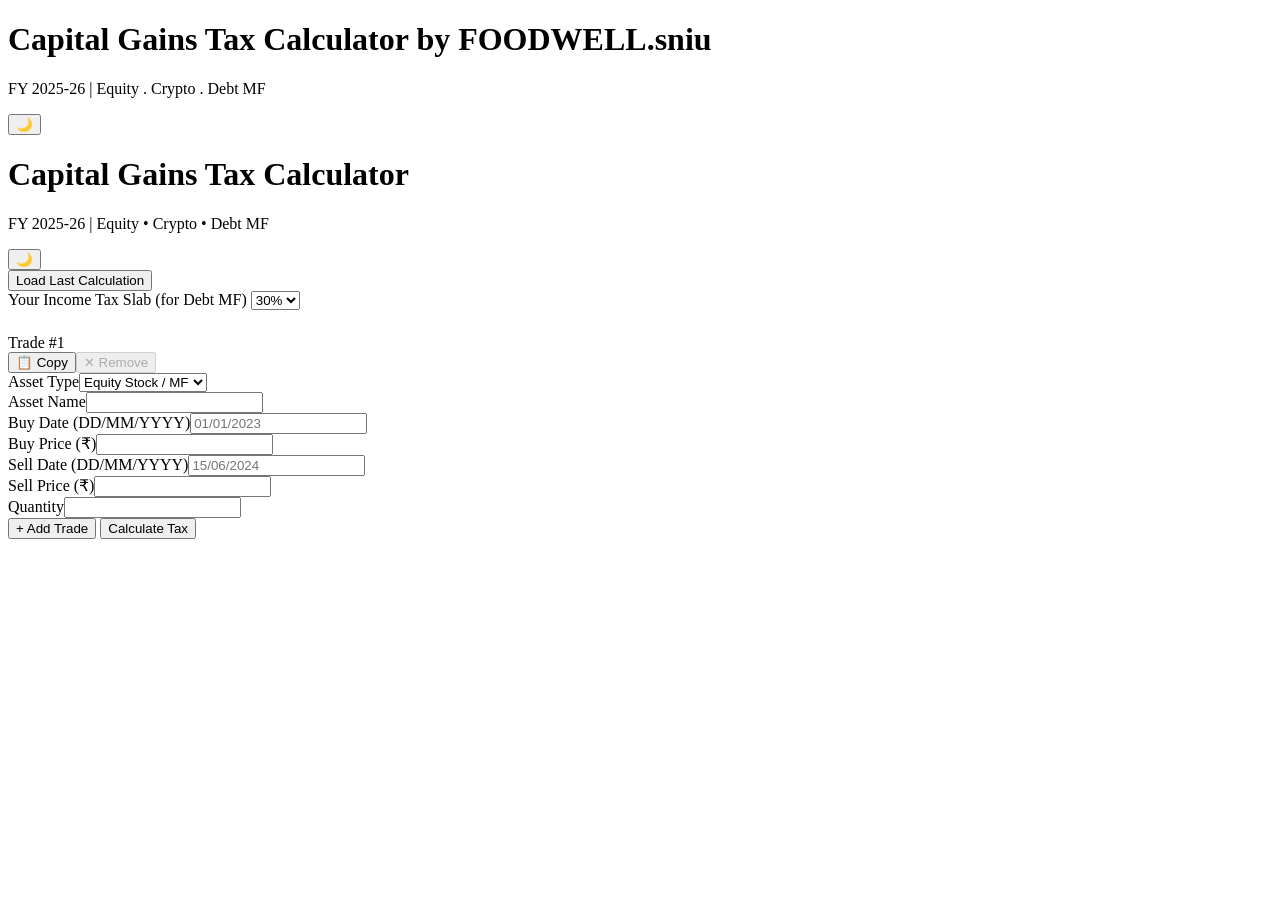
==== commit 5290622d: "Update index.html" ====
--- a/frontend/index.html
+++ b/frontend/index.html
@@ -1,11 +1,12 @@
 <!DOCTYPE html>
 <html lang="en">
-<head>
-    <meta charset="UTF-8">
-    <meta name="viewport" content="width=device-width, initial-scale=1.0">
-    <title>Capital Gains Calculator</title>
-    <link rel="stylesheet" href="css/style.css">
-</head>
+    <header>
+        <div class="header-content">
+            <h1>Capital Gains Tax Calculator by FOODWELL.sniu</h1>
+            <p>FY 2025-26 | Equity . Crypto . Debt MF</p>
+            <button id="darkModeToggle" class="icon-btn" title="Toggle Dark Mode">🌙</button>
+        </div>
+    </header>
 <body>
     <header>
         <div class="header-content">
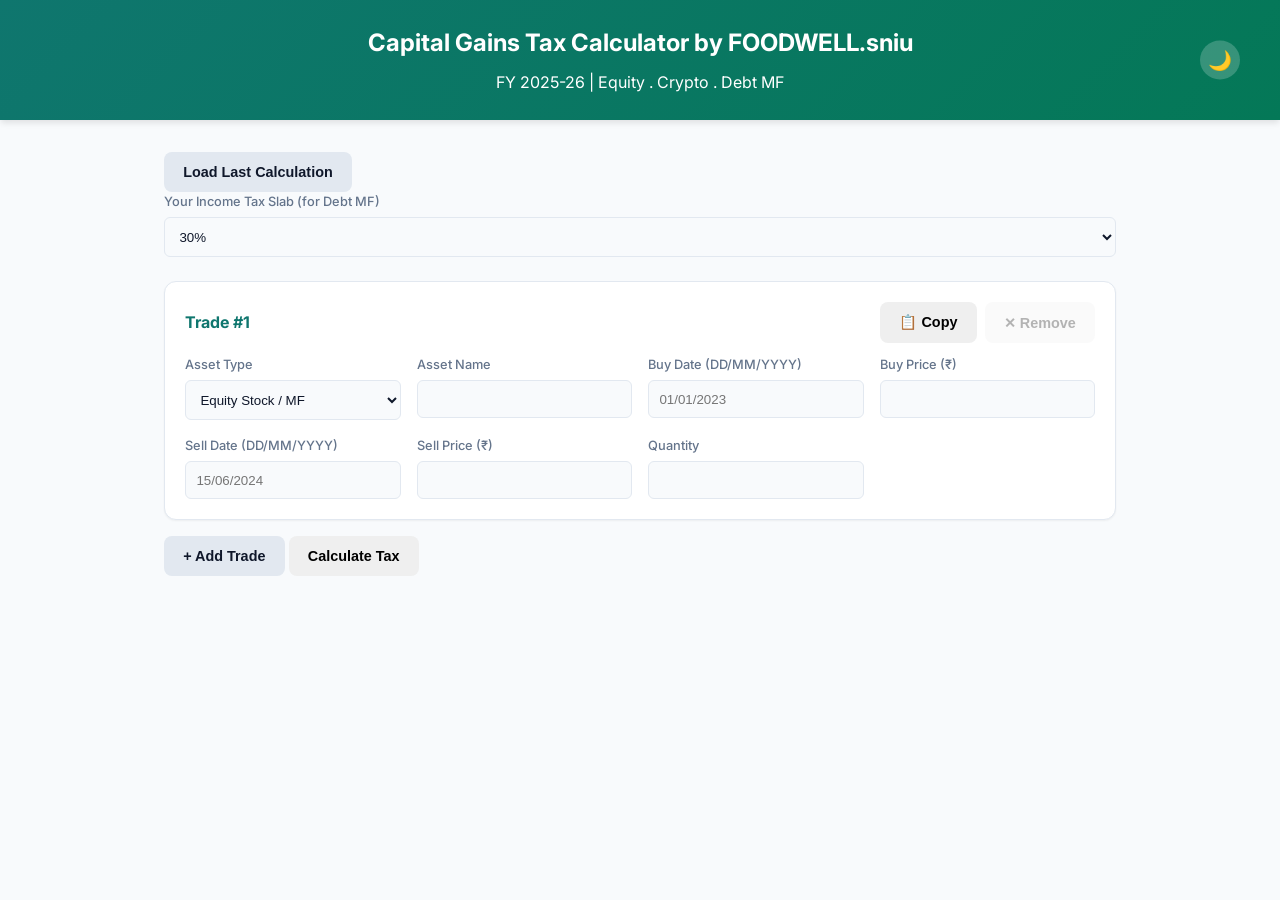
==== commit b19a179b: "Update index.html]" ====
--- a/frontend/index.html
+++ b/frontend/index.html
@@ -1,17 +1,16 @@
 <!DOCTYPE html>
 <html lang="en">
+<head>
+    <meta charset="UTF-8">
+    <meta name="viewport" content="width=device-width, initial-scale=1.0">
+    <title>Capital Gains Calculator</title>
+    <link rel="stylesheet" href="css/style.css">
+</head>
+<body>
     <header>
         <div class="header-content">
             <h1>Capital Gains Tax Calculator by FOODWELL.sniu</h1>
             <p>FY 2025-26 | Equity . Crypto . Debt MF</p>
-            <button id="darkModeToggle" class="icon-btn" title="Toggle Dark Mode">🌙</button>
-        </div>
-    </header>
-<body>
-    <header>
-        <div class="header-content">
-            <h1>Capital Gains Tax Calculator</h1>
-            <p>FY 2025-26 | Equity • Crypto • Debt MF</p>
             <button id="darkModeToggle" class="icon-btn" title="Toggle Dark Mode">🌙</button>
         </div>
     </header>
--- a/frontend/css/style.css
+++ b/frontend/css/style.css
@@ -0,0 +1,92 @@
+@import url('https://fonts.googleapis.com/css2?family=Inter:wght@400;500;600;700&display=swap');
+
+:root {
+  --bg: #f8fafc; --surface: #ffffff; --text-main: #0f172a; --text-muted: #64748b;
+  --primary: #0f766e; --primary-hover: #0d5f59; --border: #e2e8f0;
+  --error: #ef4444; --success: #10b981; --warning: #f59e0b; --crypto: #ea580c;
+  --shadow-sm: 0 1px 2px 0 rgb(0 0 0 / 0.05);
+  --shadow-md: 0 4px 6px -1px rgb(0 0 0 / 0.1);
+  --radius: 12px;
+}
+
+.dark-mode {
+  --bg: #0f172a; --surface: #1e293b; --text-main: #f1f5f9; --text-muted: #94a3b8;
+  --border: #334155; --shadow-sm: 0 1px 2px 0 rgb(0 0 0 / 0.3);
+  --shadow-md: 0 4px 6px -1px rgb(0 0 0 / 0.4);
+}
+
+* { box-sizing: border-box; margin: 0; padding: 0; }
+body { font-family: 'Inter', system-ui, sans-serif; background: var(--bg); color: var(--text-main); line-height: 1.6; transition: background 0.3s, color 0.3s; }
+header { background: linear-gradient(135deg, var(--primary) 0%, #047857 100%); color: white; padding: 1.5rem; text-align: center; box-shadow: var(--shadow-md); }
+.header-content { display: flex; flex-direction: column; align-items: center; gap: 0.5rem; position: relative; }
+.header-content h1 { font-size: 1.5rem; font-weight: 700; }
+.icon-btn { position: absolute; right: 1rem; top: 50%; transform: translateY(-50%); background: rgba(255,255,255,0.2); border: none; color: white; padding: 0.5rem; border-radius: 50%; cursor: pointer; font-size: 1.2rem; }
+.container { max-width: 1000px; margin: 2rem auto; padding: 0 1.5rem; }
+
+.card { background: var(--surface); padding: 1.25rem; border-radius: var(--radius); box-shadow: var(--shadow-sm); border: 1px solid var(--border); text-align: center; transition: all 0.2s; }
+.card h3 { font-size: 0.75rem; font-weight: 600; color: var(--text-muted); text-transform: uppercase; margin-bottom: 0.4rem; }
+.card .val { font-size: 1.3rem; font-weight: 700; color: var(--primary); }
+.crypto-card .val { color: var(--crypto); }
+.highlight { background: linear-gradient(135deg, var(--primary) 0%, #047857 100%); color: white; }
+.highlight .val, .highlight h3 { color: white; }
+
+.summary-grid { display: grid; grid-template-columns: repeat(auto-fit, minmax(180px, 1fr)); gap: 1rem; margin-bottom: 2rem; }
+.charts-section { display: grid; grid-template-columns: repeat(auto-fit, minmax(300px, 1fr)); gap: 1.5rem; margin: 2rem 0; }
+.chart-box { background: var(--surface); padding: 1rem; border-radius: var(--radius); border: 1px solid var(--border); }
+
+.suggestions-section { margin: 2rem 0; display: flex; flex-direction: column; gap: 1rem; }
+.suggestion-box { padding: 1rem; border-radius: var(--radius); border-left: 4px solid; background: var(--surface); }
+.suggestion-box.green { border-color: var(--success); background: #f0fdf4; color: #14532d; }
+.suggestion-box.yellow { border-color: var(--warning); background: #fffbeb; color: #713f12; }
+.suggestion-box.orange { border-color: var(--crypto); background: #fff7ed; color: #7c2d12; }
+.suggestion-box.blue { border-color: #3b82f6; background: #eff6ff; color: #1e3a8a; }
+
+table { width: 100%; border-collapse: separate; border-spacing: 0; margin: 1.5rem 0; background: var(--surface); border-radius: var(--radius); overflow: hidden; border: 1px solid var(--border); }
+th, td { padding: 0.85rem; text-align: left; border-bottom: 1px solid var(--border); font-size: 0.9rem; }
+th { background: #f8fafc; font-weight: 600; color: var(--text-muted); text-transform: uppercase; font-size: 0.75rem; }
+tr:last-child td { border-bottom: none; }
+
+.stats-section { display: grid; grid-template-columns: repeat(auto-fit, minmax(150px, 1fr)); gap: 1rem; margin: 2rem 0; }
+.stat-item { background: var(--surface); padding: 0.8rem; border-radius: 8px; border: 1px solid var(--border); text-align: center; }
+.stat-item span { display: block; font-size: 0.75rem; color: var(--text-muted); }
+.stat-item strong { font-size: 1rem; color: var(--primary); }
+
+.action-buttons { display: flex; flex-wrap: wrap; gap: 1rem; margin-top: 2rem; }
+button, .back-btn { padding: 0.75rem 1.2rem; border: none; border-radius: 8px; cursor: pointer; font-weight: 600; font-size: 0.9rem; transition: 0.2s; text-decoration: none; display: inline-flex; align-items: center; justify-content: center; }
+.primary-btn { background: var(--primary); color: white; }
+.primary-btn:hover { background: var(--primary-hover); }
+.secondary-btn { background: #e2e8f0; color: var(--text-main); }
+.secondary-btn:hover { background: #cbd5e1; }
+.back-btn { background: #334155; color: white; }
+
+.trade-card { background: var(--surface); padding: 1.25rem; border-radius: var(--radius); box-shadow: var(--shadow-sm); margin-bottom: 1rem; border: 1px solid var(--border); position: relative; }
+.trade-header { display: flex; justify-content: space-between; align-items: center; margin-bottom: 0.75rem; }
+.trade-number { font-weight: 700; color: var(--primary); }
+.trade-actions { display: flex; gap: 0.5rem; }
+.grid { display: grid; grid-template-columns: repeat(auto-fit, minmax(180px, 1fr)); gap: 1rem; }
+.form-group { display: flex; flex-direction: column; }
+label { font-size: 0.8rem; font-weight: 500; margin-bottom: 0.3rem; color: var(--text-muted); }
+input, select { padding: 0.65rem; border: 1px solid var(--border); border-radius: 6px; background: var(--bg); color: var(--text-main); }
+input:focus, select:focus { outline: none; border-color: var(--primary); box-shadow: 0 0 0 2px rgba(15,118,110,0.2); }
+.error-msg { color: var(--error); margin-top: 0.5rem; font-size: 0.85rem; }
+
+.modal { position: fixed; top:0; left:0; width:100%; height:100%; background: rgba(0,0,0,0.5); display: flex; justify-content: center; align-items: center; z-index: 1000; }
+.hidden { display: none; }
+.modal-content { background: var(--surface); padding: 1.5rem; border-radius: var(--radius); max-width: 500px; width: 90%; max-height: 80vh; overflow-y: auto; }
+.history-item { padding: 0.8rem; border-bottom: 1px solid var(--border); display: flex; justify-content: space-between; align-items: center; }
+.history-item button { padding: 0.4rem 0.6rem; font-size: 0.8rem; }
+
+@media(max-width: 640px) {
+  .grid, .summary-grid, .charts-section, .action-buttons { grid-template-columns: 1fr; flex-direction: column; }
+  .header-content h1 { font-size: 1.2rem; }
+}
+
+@media print {
+  header, .action-buttons, .icon-btn, .modal, .charts-section { display: none !important; }
+  body { background: white; color: black; }
+  .card, table, .trade-card, .suggestion-box, .stat-item { background: white; border: 1px solid #ccc; box-shadow: none; color: black; }
+  .card h3, .stat-item span { color: #555; }
+  .card .val, .stat-item strong { color: black; }
+  .highlight { background: #eee !important; color: black !important; }
+  .highlight .val, .highlight h3 { color: black !important; }
+}
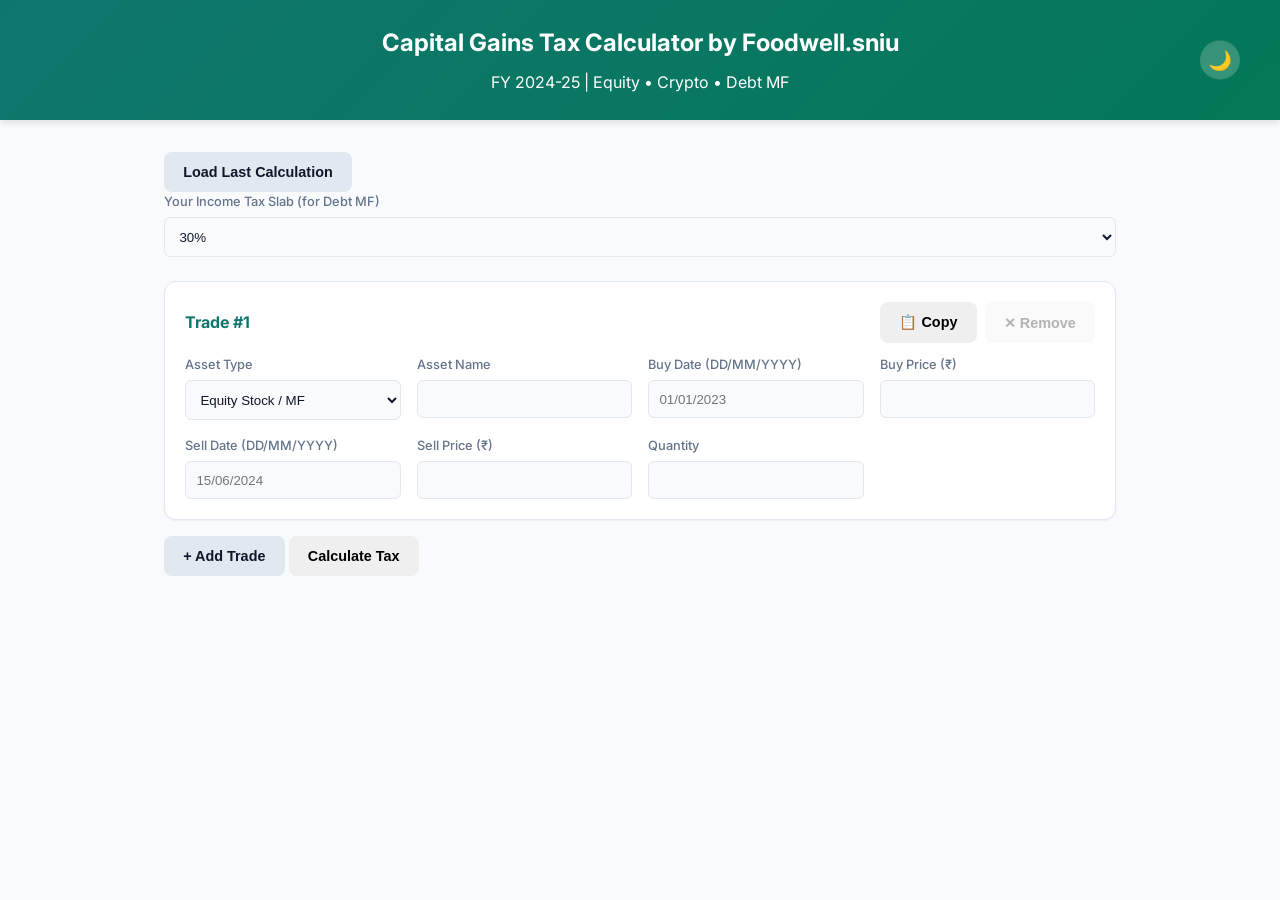
==== commit 154fd81f: "Update index.html" ====
--- a/frontend/index.html
+++ b/frontend/index.html
@@ -9,8 +9,8 @@
 <body>
     <header>
         <div class="header-content">
-            <h1>Capital Gains Tax Calculator by FOODWELL.sniu</h1>
-            <p>FY 2025-26 | Equity . Crypto . Debt MF</p>
+            <h1>Capital Gains Tax Calculator by Foodwell.sniu</h1>
+            <p>FY 2024-25 | Equity • Crypto • Debt MF</p>
             <button id="darkModeToggle" class="icon-btn" title="Toggle Dark Mode">🌙</button>
         </div>
     </header>
